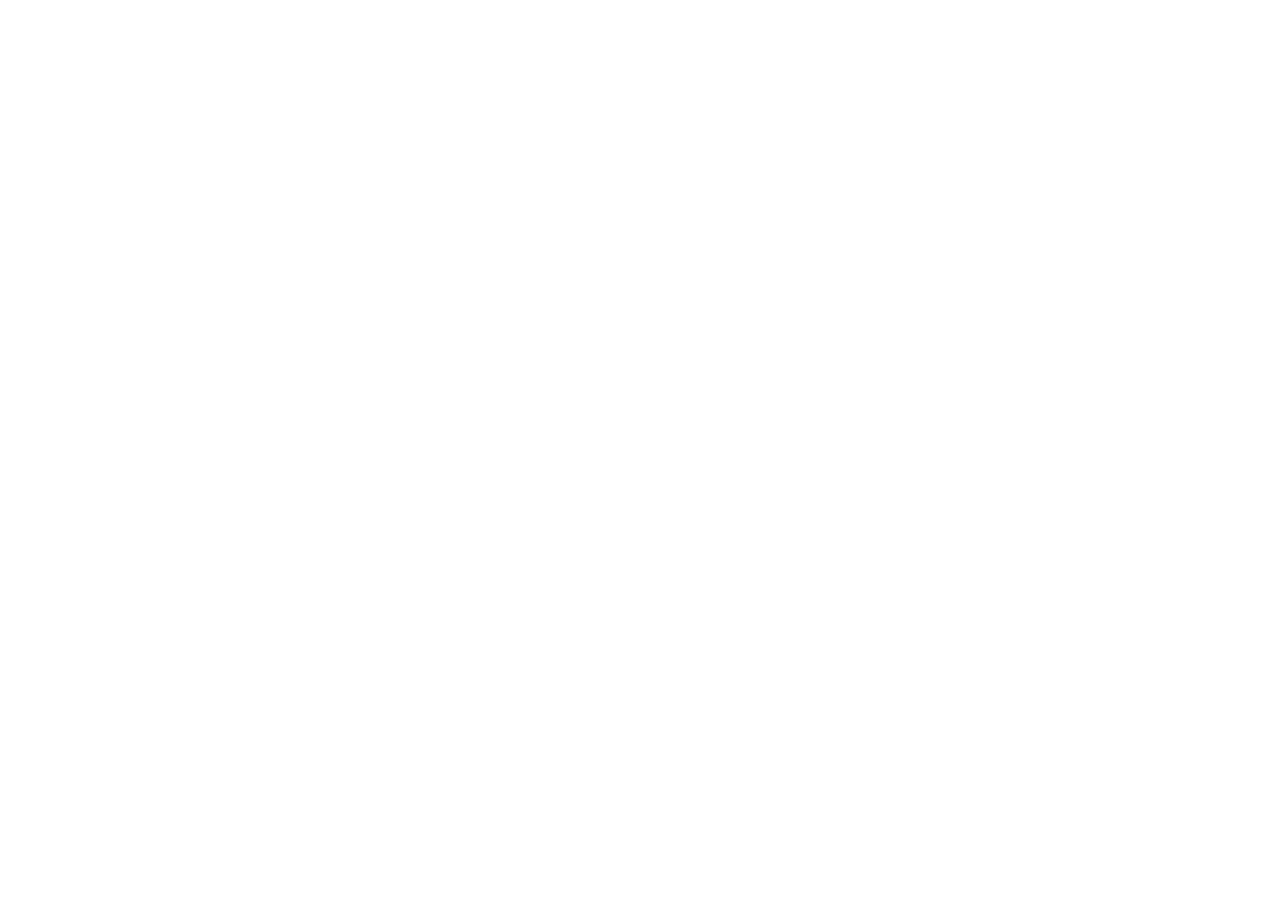
==== mail/index.html @ 476682f0 "first commit" ====
<!DOCTYPE html>
<html lang="en">
<head>
    <meta charset="UTF-8">
    <meta http-equiv="X-UA-Compatible" content="IE=edge">
    <meta name="viewport" content="width=device-width, initial-scale=1.0">
    <title>Mail</title>
</head>
<body>
    
    <script src="script/main.js"></script>
</body>
</html>
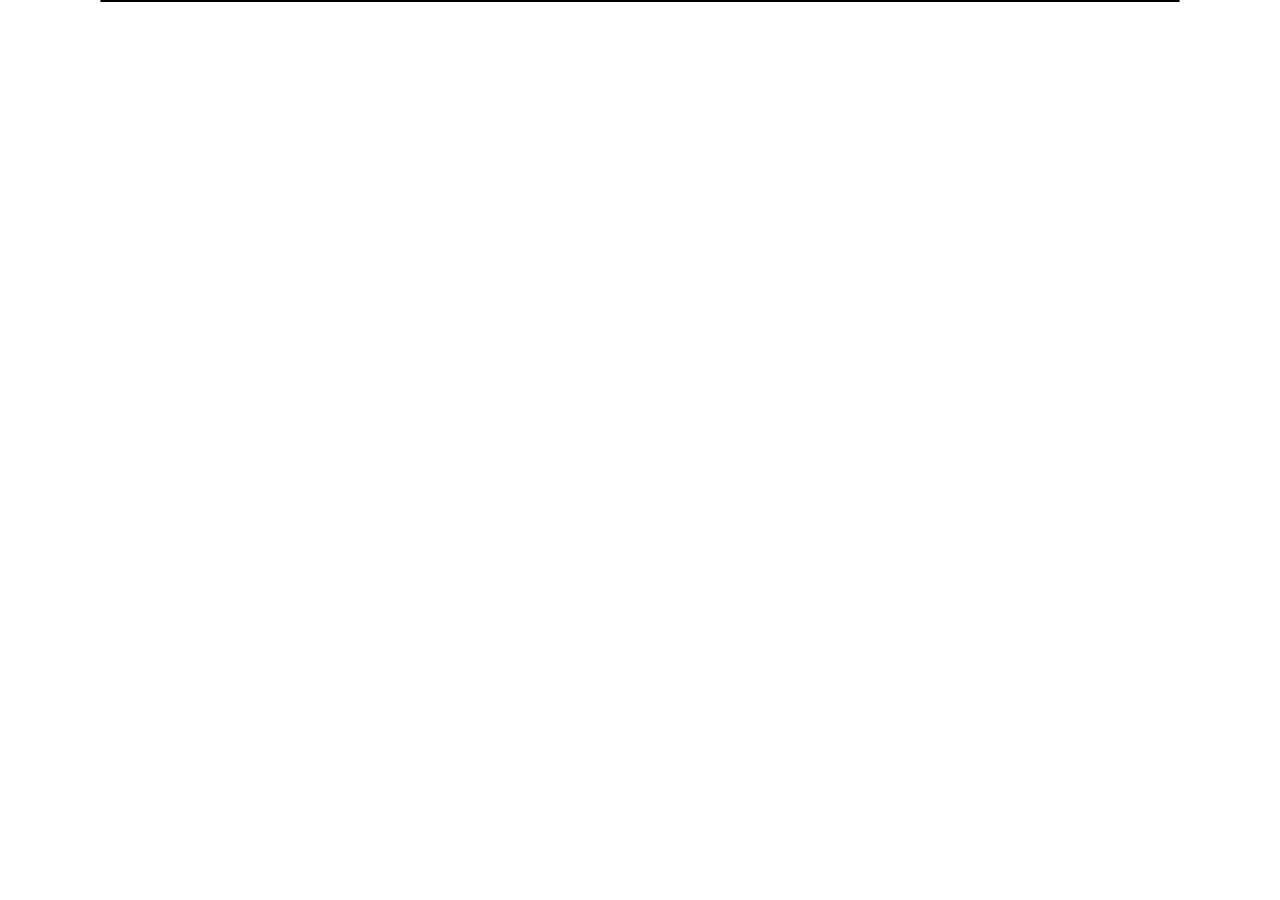
==== commit 5190317e: "inizio aggiunta stile css" ====
--- a/mail/index.html
+++ b/mail/index.html
@@ -5,9 +5,14 @@
     <meta http-equiv="X-UA-Compatible" content="IE=edge">
     <meta name="viewport" content="width=device-width, initial-scale=1.0">
     <title>Mail</title>
+    <link rel="stylesheet" href="css/style.css">
 </head>
 <body>
     
-    <script src="script/main.js"></script>
+    <div class="container">
+
+    </div>
+
+    <!-- <script src="script/main.js"></script> -->
 </body>
 </html>--- a/mail/css/style.css
+++ b/mail/css/style.css
@@ -0,0 +1,11 @@
+*{
+    margin: 0;
+    padding: 0;
+    box-sizing: border-box;
+}
+.container {
+    max-width: 1080px;
+    margin: auto;
+    border: 1px solid #000;
+    border-radius: 10px;
+}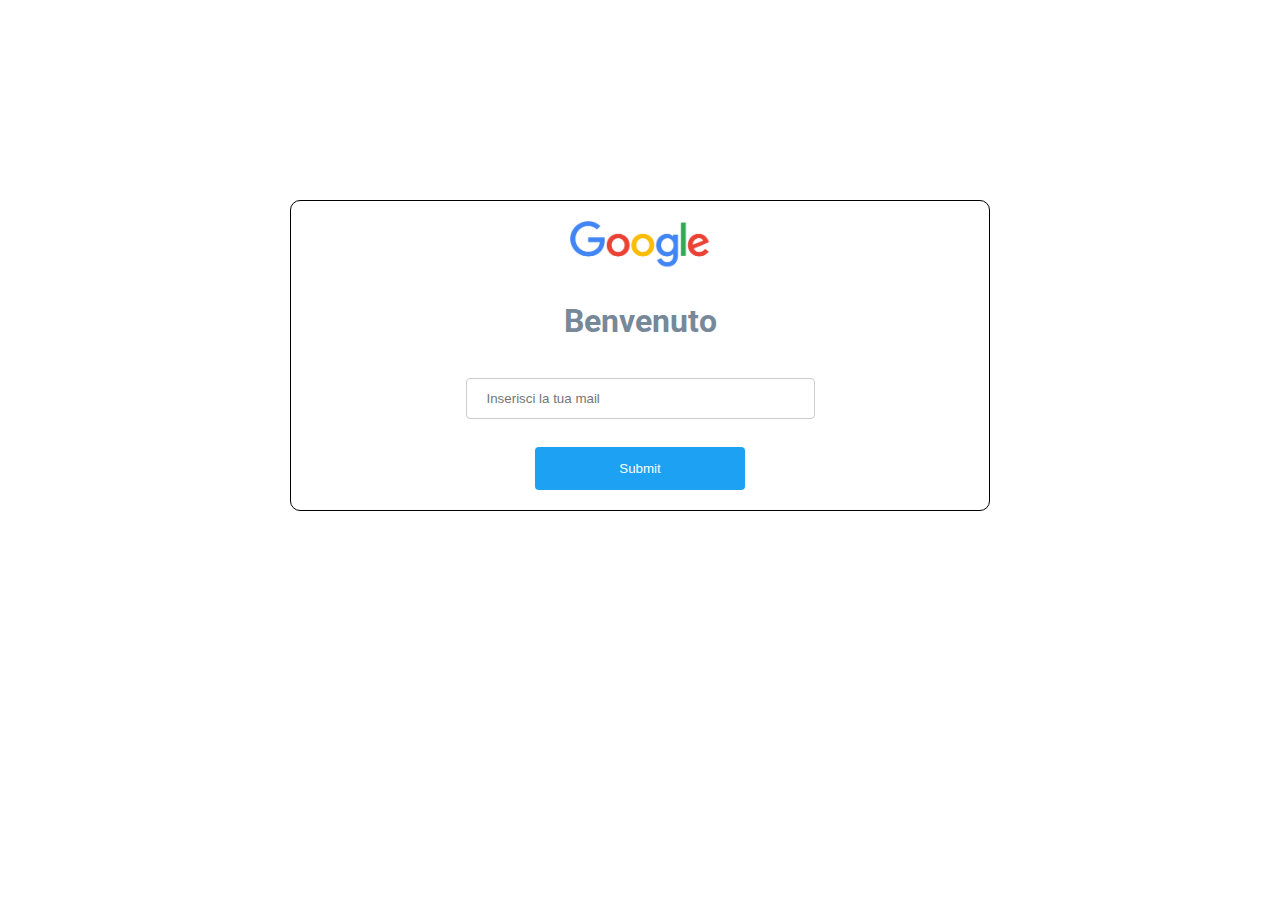
==== commit a945184c: "aggiunto stile mail" ====
--- a/mail/index.html
+++ b/mail/index.html
@@ -5,12 +5,23 @@
     <meta http-equiv="X-UA-Compatible" content="IE=edge">
     <meta name="viewport" content="width=device-width, initial-scale=1.0">
     <title>Mail</title>
+    <!-- google font -->
+    <link rel="preconnect" href="https://fonts.googleapis.com">
+    <link rel="preconnect" href="https://fonts.gstatic.com" crossorigin>
+    <link href="https://fonts.googleapis.com/css2?family=Roboto:wght@300;400&display=swap" rel="stylesheet">
+
     <link rel="stylesheet" href="css/style.css">
 </head>
 <body>
     
     <div class="container">
-
+        <img src="images/Google_2015_logo.svg.webp" alt="google.logo">
+        <h1>Benvenuto</h1>
+        <form>
+            <input type="text" id="fname" name="fname" placeholder="Inserisci la tua mail"><br>
+            <input type="submit" value="Submit">
+        </form> 
+          
     </div>
 
     <!-- <script src="script/main.js"></script> -->
--- a/mail/css/style.css
+++ b/mail/css/style.css
@@ -3,9 +3,39 @@
     padding: 0;
     box-sizing: border-box;
 }
+body {
+    font-family: 'Roboto', sans-serif;
+}
 .container {
-    max-width: 1080px;
+    max-width: 700px;
     margin: auto;
     border: 1px solid #000;
     border-radius: 10px;
+    text-align: center;
+    margin-top: 200px;
+}
+img {
+    width: 20%;
+    padding-top: 20px;
+}
+h1 {
+    color: lightslategray;
+    padding: 30px;
+}
+input[type=text] {
+    width: 50%;
+    padding: 12px 20px;
+    margin: 8px 0;
+    border: 1px solid #ccc;
+    border-radius: 4px;
+}
+input[type=submit] {
+    width: 30%;
+    background-color: #1DA1F2;
+    color: white;
+    padding: 14px 20px;
+    margin: 20px 0;
+    border: none;
+    border-radius: 4px;
+    cursor: pointer;
 }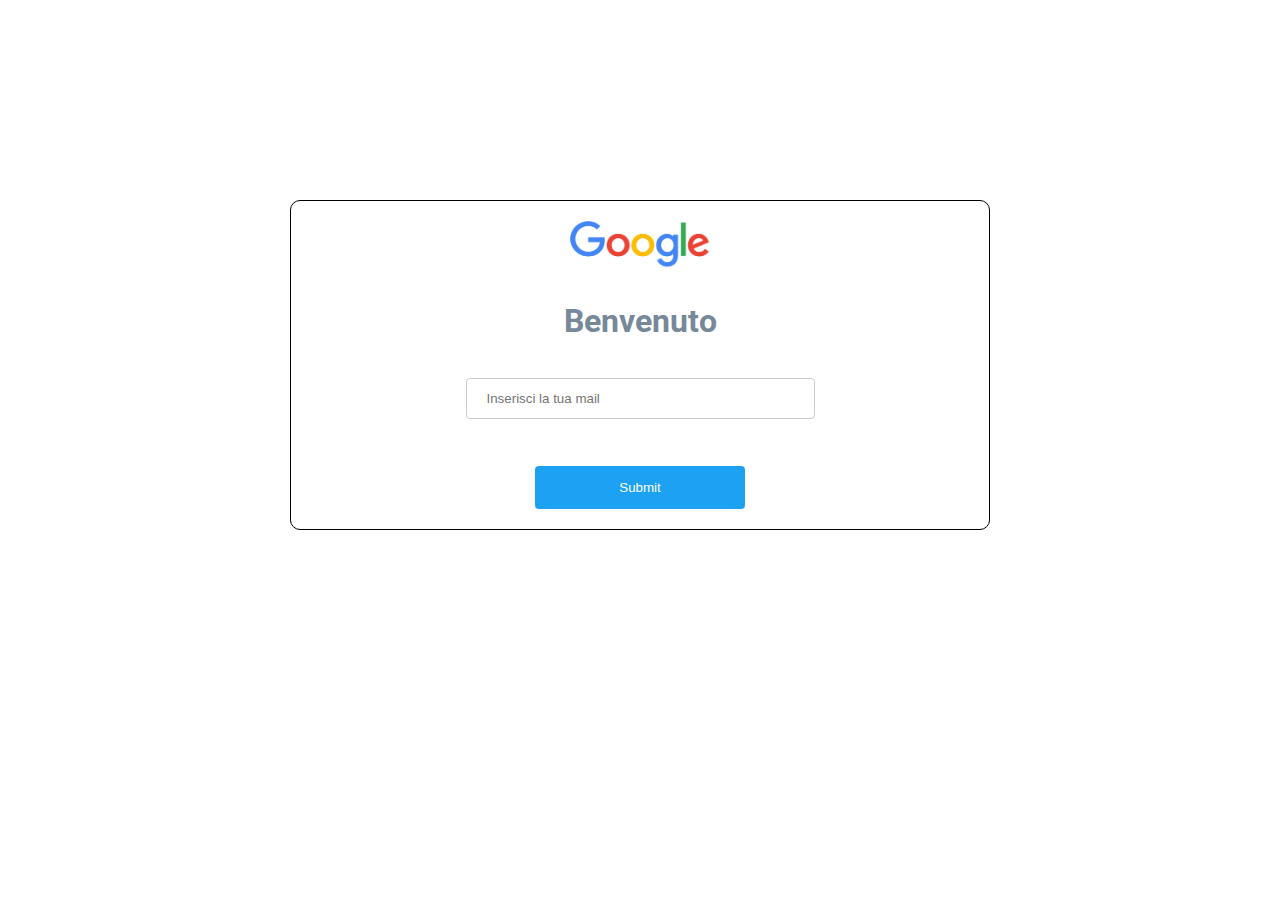
==== commit 93295612: "aggiunto fomr con lettura" ====
--- a/mail/index.html
+++ b/mail/index.html
@@ -17,13 +17,14 @@
     <div class="container">
         <img src="images/Google_2015_logo.svg.webp" alt="google.logo">
         <h1>Benvenuto</h1>
-        <form>
-            <input type="text" id="fname" name="fname" placeholder="Inserisci la tua mail"><br>
-            <input type="submit" value="Submit">
-        </form> 
+        <div>
+            <input type="text" id="userInput" placeholder="Inserisci la tua mail"><br>
+            <input type="text" id="userPwd" class="hideClass" placeholder="Inserisci la tua password"><br>
+            <input type="submit" id="submit">
+        </div> 
           
     </div>
 
-    <!-- <script src="script/main.js"></script> -->
+    <script src="script/main.js"></script>
 </body>
 </html>--- a/mail/css/style.css
+++ b/mail/css/style.css
@@ -38,4 +38,10 @@
     border: none;
     border-radius: 4px;
     cursor: pointer;
+}
+.hideClass {
+    display: none;
+}
+.showClass {
+    display: block;
 }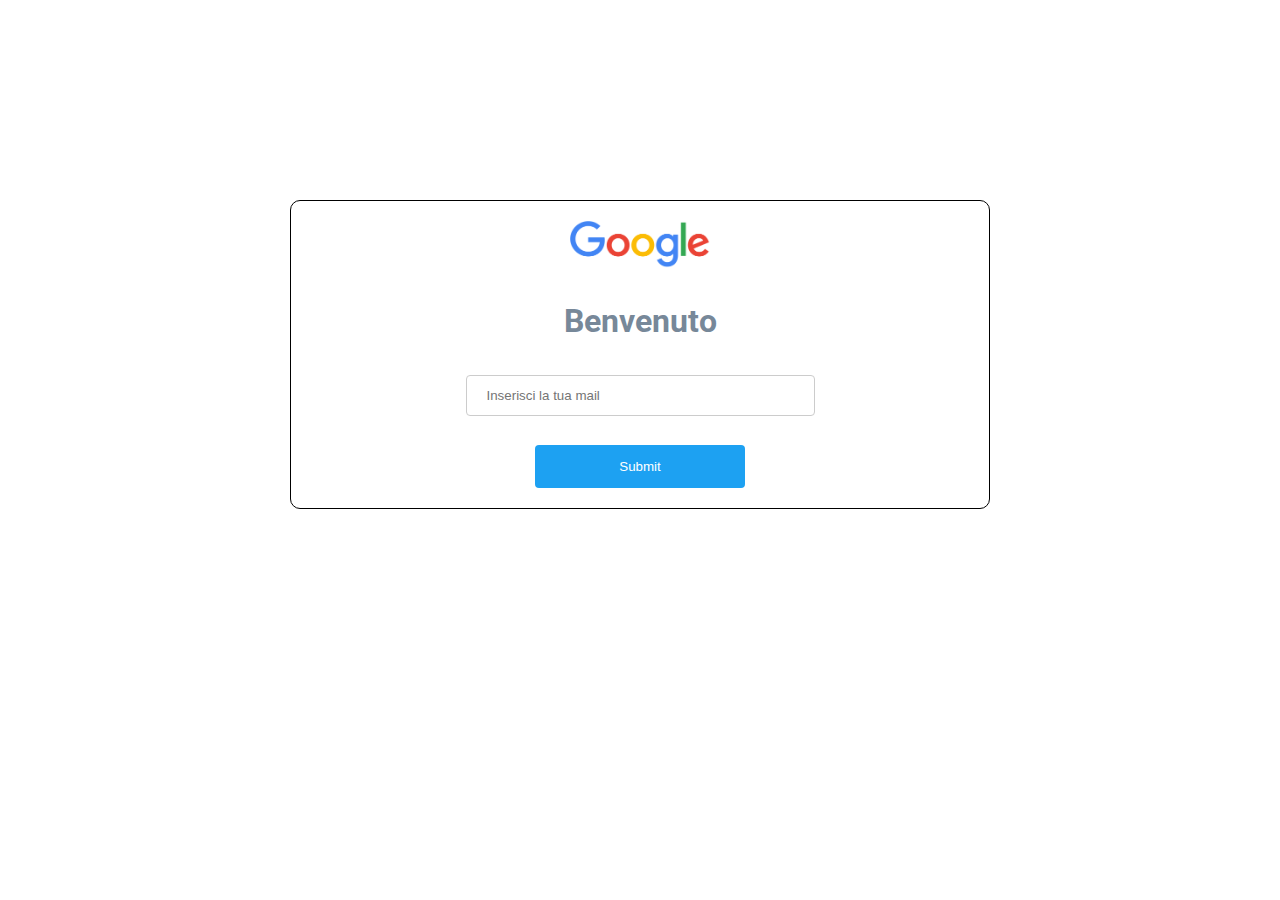
==== commit 395da8a2: "sistemato check control con form" ====
--- a/mail/index.html
+++ b/mail/index.html
@@ -16,7 +16,7 @@
     
     <div class="container">
         <img src="images/Google_2015_logo.svg.webp" alt="google.logo">
-        <h1>Benvenuto</h1>
+        <h1 id="title">Benvenuto</h1>
         <div>
             <input type="text" id="userInput" placeholder="Inserisci la tua mail"><br>
             <input type="text" id="userPwd" class="hideClass" placeholder="Inserisci la tua password"><br>
--- a/mail/css/style.css
+++ b/mail/css/style.css
@@ -25,7 +25,7 @@
 input[type=text] {
     width: 50%;
     padding: 12px 20px;
-    margin: 8px 0;
+    margin: 5px auto;
     border: 1px solid #ccc;
     border-radius: 4px;
 }
@@ -34,7 +34,8 @@
     background-color: #1DA1F2;
     color: white;
     padding: 14px 20px;
-    margin: 20px 0;
+    margin-top: 5px;
+    margin-bottom: 20px;
     border: none;
     border-radius: 4px;
     cursor: pointer;
